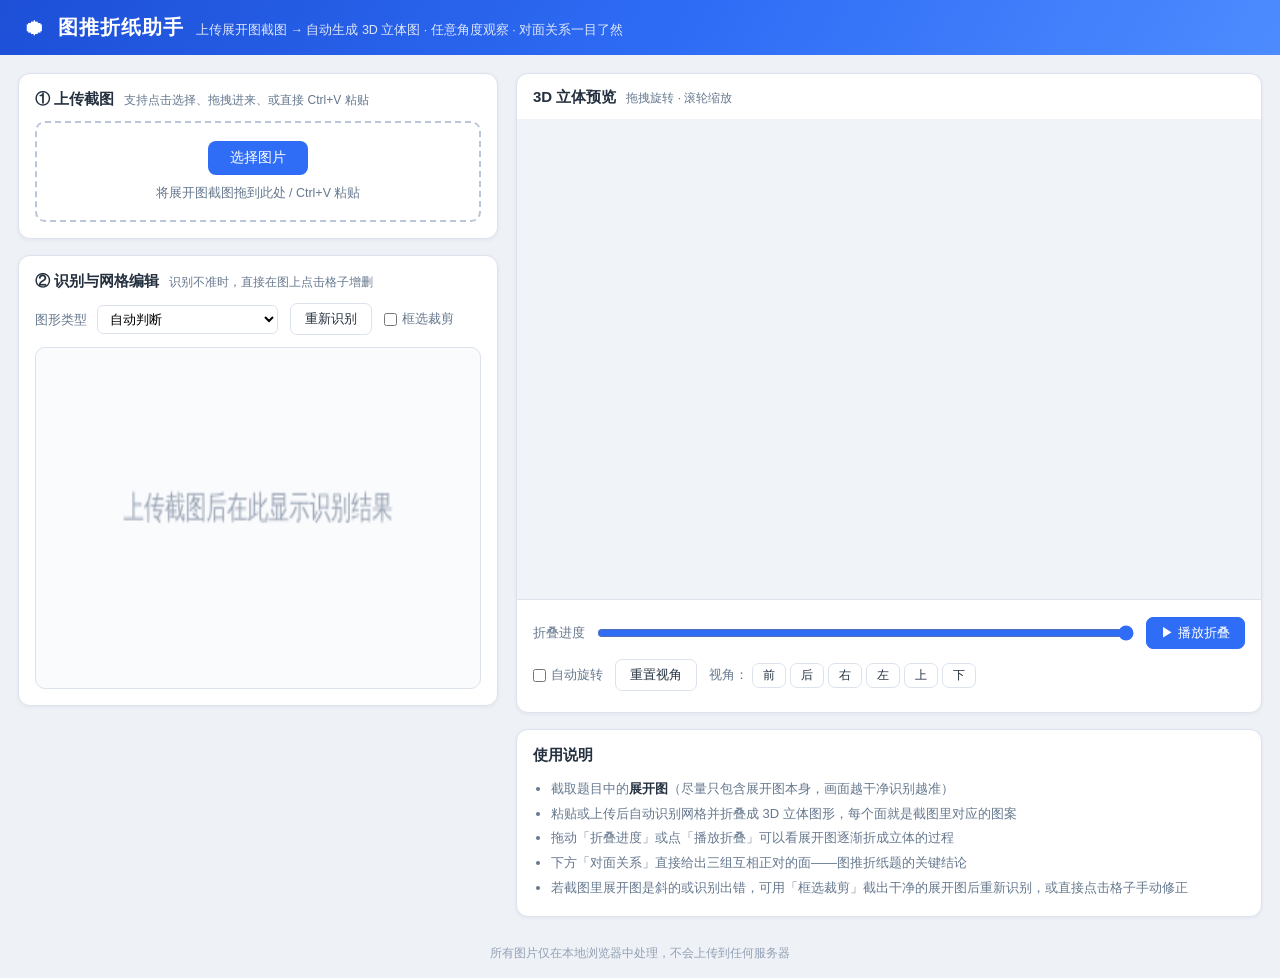
==== index.html @ 034c5618 "图推折纸助手：上传展开图截图自动生成可旋转的 3D 立体图" ====
<!DOCTYPE html>
<html lang="zh-CN">
<head>
  <meta charset="UTF-8">
  <meta name="viewport" content="width=device-width, initial-scale=1.0">
  <title>图推折纸助手 · 展开图立体预览</title>
  <link rel="stylesheet" href="css/style.css">
</head>
<body>
  <header class="topbar">
    <div class="brand">
      <span class="logo">⬢</span>
      <h1>图推折纸助手</h1>
      <span class="sub">上传展开图截图 → 自动生成 3D 立体图 · 任意角度观察 · 对面关系一目了然</span>
    </div>
  </header>

  <main class="layout">
    <!-- 左列：上传与网格编辑 -->
    <section class="col-left">
      <div class="card">
        <div class="card-title">① 上传截图
          <span class="tip">支持点击选择、拖拽进来、或直接 Ctrl+V 粘贴</span>
        </div>
        <div id="dropZone" class="drop-zone">
          <label class="upload-btn">
            选择图片
            <input type="file" id="fileInput" accept="image/*" hidden>
          </label>
          <div class="drop-hint">将展开图截图拖到此处 / Ctrl+V 粘贴</div>
        </div>
        <div id="detectMsg" class="detect-msg"></div>
      </div>

      <div class="card">
        <div class="card-title">② 识别与网格编辑
          <span class="tip">识别不准时，直接在图上点击格子增删</span>
        </div>
        <div class="toolbar">
          <label>图形类型
            <select id="modeSel">
              <option value="auto" selected>自动判断</option>
              <option value="square">正方体（四边形展开图）</option>
              <option value="tri">四面体（三角形展开图）</option>
            </select>
          </label>
          <button id="redetect" class="btn">重新识别</button>
          <label class="chk"><input type="checkbox" id="cropMode"> 框选裁剪</label>
          <button id="cropApply" class="btn warn" style="display:none">应用裁剪</button>
        </div>
        <div class="canvas-box">
          <canvas id="netCanvas"></canvas>
        </div>
      </div>

      <div class="card" id="infoPanel" style="display:none">
        <div class="card-title">③ 折叠结果分析</div>
        <div id="validMsg" class="valid-msg"></div>
        <div id="faceList" class="face-list"></div>
        <div id="oppositeBox" class="opposite-box"></div>
      </div>
    </section>

    <!-- 右列：3D 查看 -->
    <section class="col-right">
      <div class="card viewer-card">
        <div class="card-title">3D 立体预览
          <span class="tip">拖拽旋转 · 滚轮缩放</span>
        </div>
        <div class="viewer-box">
          <canvas id="view3d"></canvas>
        </div>
        <div class="controls">
          <div class="ctrl-row">
            <span class="ctrl-label">折叠进度</span>
            <input type="range" id="foldSlider" min="0" max="100" value="100">
            <button id="playBtn" class="btn primary">▶ 播放折叠</button>
          </div>
          <div class="ctrl-row">
            <label class="chk"><input type="checkbox" id="autoRotate"> 自动旋转</label>
            <button id="resetView" class="btn">重置视角</button>
            <span class="view-presets">
              视角：
              <button class="btn mini" data-view="0,1.5708">前</button>
              <button class="btn mini" data-view="3.1416,1.5708">后</button>
              <button class="btn mini" data-view="1.5708,1.5708">右</button>
              <button class="btn mini" data-view="-1.5708,1.5708">左</button>
              <button class="btn mini" data-view="0.65,0.25">上</button>
              <button class="btn mini" data-view="0.65,2.89">下</button>
            </span>
          </div>
        </div>
      </div>
      <div class="card help-card">
        <div class="card-title">使用说明</div>
        <ul class="help-list">
          <li>截取题目中的<b>展开图</b>（尽量只包含展开图本身，画面越干净识别越准）</li>
          <li>粘贴或上传后自动识别网格并折叠成 3D 立体图形，每个面就是截图里对应的图案</li>
          <li>拖动「折叠进度」或点「播放折叠」可以看展开图逐渐折成立体的过程</li>
          <li>下方「对面关系」直接给出三组互相正对的面——图推折纸题的关键结论</li>
          <li>若截图里展开图是斜的或识别出错，可用「框选裁剪」截出干净的展开图后重新识别，或直接点击格子手动修正</li>
        </ul>
      </div>
    </section>
  </main>

  <footer class="footer">所有图片仅在本地浏览器中处理，不会上传到任何服务器</footer>

  <script src="js/three.min.js"></script>
  <script src="js/mathx.js"></script>
  <script src="js/detect.js"></script>
  <script src="js/fold.js"></script>
  <script src="js/editor.js"></script>
  <script src="js/viewer3d.js"></script>
  <script src="js/app.js"></script>
</body>
</html>
---- css/style.css ----
* { box-sizing: border-box; margin: 0; padding: 0; }

:root {
  --primary: #2f6df6;
  --primary-dark: #1d4fd7;
  --bg: #eef1f6;
  --card: #ffffff;
  --border: #dde3ec;
  --text: #24303f;
  --text-light: #66788e;
  --ok: #0ca678;
  --bad: #e5484d;
}

body {
  font-family: "PingFang SC", "Microsoft YaHei", "Segoe UI", sans-serif;
  background: var(--bg);
  color: var(--text);
  min-height: 100vh;
  display: flex;
  flex-direction: column;
}

.topbar {
  background: linear-gradient(120deg, #1d4fd7, #2f6df6 55%, #4d8bff);
  color: #fff;
  padding: 14px 24px;
}
.brand { display: flex; align-items: baseline; gap: 12px; flex-wrap: wrap; }
.logo { font-size: 22px; }
.brand h1 { font-size: 20px; font-weight: 600; letter-spacing: 1px; }
.brand .sub { font-size: 12.5px; opacity: .85; }

.layout {
  flex: 1;
  display: grid;
  grid-template-columns: minmax(380px, 480px) minmax(420px, 1fr);
  gap: 18px;
  padding: 18px;
  align-items: start;
}
@media (max-width: 980px) { .layout { grid-template-columns: 1fr; } }

.card {
  background: var(--card);
  border: 1px solid var(--border);
  border-radius: 12px;
  padding: 16px;
  box-shadow: 0 1px 4px rgba(30, 50, 90, 0.06);
  & + .card { margin-top: 16px; }
}

.card-title {
  font-size: 15px;
  font-weight: 600;
  margin-bottom: 12px;
  display: flex;
  align-items: baseline;
  gap: 10px;
  flex-wrap: wrap;
}
.card-title .tip { font-size: 12px; color: var(--text-light); font-weight: 400; }

/* 上传区 */
.drop-zone {
  border: 2px dashed #b9c6da;
  border-radius: 10px;
  padding: 18px;
  text-align: center;
  transition: border-color .15s, background .15s;
}
.drop-zone.over { border-color: var(--primary); background: #f0f5ff; }
.upload-btn {
  display: inline-block;
  background: var(--primary);
  color: #fff;
  padding: 8px 22px;
  border-radius: 8px;
  cursor: pointer;
  font-size: 14px;
  transition: background .15s;
}
.upload-btn:hover { background: var(--primary-dark); }
.drop-hint { margin-top: 10px; font-size: 12.5px; color: var(--text-light); }

.detect-msg {
  margin-top: 10px;
  font-size: 13px;
  line-height: 1.6;
  color: var(--text-light);
  display: none;
}
.detect-msg:empty { display: none; }
.detect-msg:not(:empty) { display: block; }
.detect-msg.warn { color: #b45309; }

/* 工具栏 */
.toolbar {
  display: flex;
  align-items: center;
  gap: 12px;
  flex-wrap: wrap;
  margin-bottom: 12px;
  font-size: 13px;
}
.toolbar label { color: var(--text-light); }
.toolbar select {
  margin-left: 6px;
  padding: 5px 8px;
  border: 1px solid var(--border);
  border-radius: 6px;
  background: #fff;
  font-size: 13px;
}

.btn {
  border: 1px solid var(--border);
  background: #fff;
  color: var(--text);
  padding: 6px 14px;
  border-radius: 7px;
  font-size: 13px;
  cursor: pointer;
  transition: all .15s;
}
.btn:hover { border-color: var(--primary); color: var(--primary); }
.btn.primary { background: var(--primary); border-color: var(--primary); color: #fff; }
.btn.primary:hover { background: var(--primary-dark); }
.btn.warn { background: #fff3e3; border-color: #f0b46a; color: #b45309; }
.btn.mini { padding: 3px 10px; font-size: 12px; }

.chk { display: inline-flex; align-items: center; gap: 5px; cursor: pointer; color: var(--text-light); }

.canvas-box {
  border: 1px solid var(--border);
  border-radius: 10px;
  overflow: hidden;
  background: #fafbfd;
}
#netCanvas { display: block; width: 100%; height: 340px; }

/* 结果面板 */
.valid-msg { font-size: 13.5px; margin-bottom: 12px; font-weight: 600; }
.valid-msg.ok { color: var(--ok); }
.valid-msg.bad { color: var(--bad); }

.face-list { display: flex; flex-wrap: wrap; gap: 10px; margin-bottom: 6px; }
.face-item { text-align: center; }
.face-label { font-size: 12px; color: var(--text-light); margin-top: 3px; }
.face-label b { color: var(--text); }
.face-label .dir {
  display: inline-block;
  margin-left: 4px;
  padding: 0 6px;
  background: #eef3ff;
  color: var(--primary);
  border-radius: 4px;
  font-size: 11.5px;
}
.thumb {
  display: block;
  border-radius: 6px;
  background: #fff;
  image-rendering: auto;
}
.thumb.sm { border-radius: 5px; }

.opposite-box { margin-top: 10px; }
.opp-title { font-size: 12.5px; color: var(--text-light); margin-bottom: 8px; }
.opp-row {
  display: flex;
  align-items: center;
  gap: 10px;
  padding: 6px 10px;
  background: #f4f7fd;
  border-radius: 8px;
  margin-bottom: 6px;
}
.opp-row span:first-of-type { font-size: 16px; color: var(--primary); font-weight: 600; }
.opp-txt { font-size: 13px; color: var(--text); }

/* 3D 查看器 */
.viewer-card { padding: 0; overflow: hidden; }
.viewer-card .card-title { padding: 14px 16px 0; }
.viewer-box { position: relative; height: 480px; }
#view3d { display: block; width: 100%; height: 100%; }

.controls { padding: 12px 16px 16px; border-top: 1px solid var(--border); }
.ctrl-row {
  display: flex;
  align-items: center;
  gap: 12px;
  flex-wrap: wrap;
  padding: 5px 0;
  font-size: 13px;
}
.ctrl-label { color: var(--text-light); }
#foldSlider { flex: 1; min-width: 140px; accent-color: var(--primary); }
.view-presets { display: inline-flex; align-items: center; gap: 4px; color: var(--text-light); }

/* 帮助 */
.help-list { padding-left: 18px; font-size: 13px; color: var(--text-light); line-height: 1.9; }
.help-list b { color: var(--text); }

.footer {
  text-align: center;
  font-size: 12px;
  color: #93a1b5;
  padding: 10px 0 16px;
}
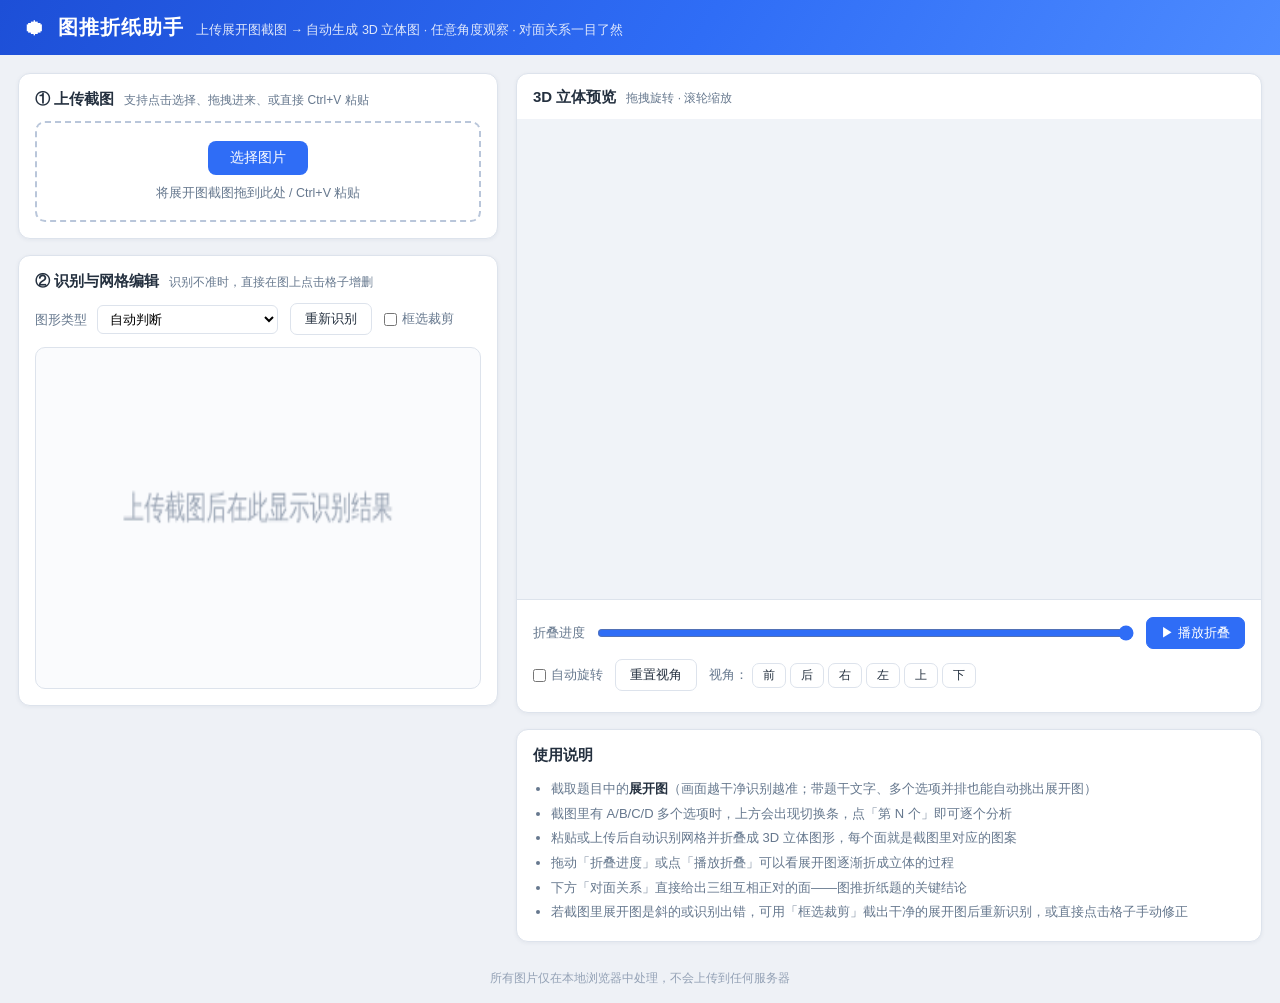
==== commit 74db826e: "识别大幅增强：一图多形切换、抗文字/噪点/虚线干扰，基准 144/144 - 暗连通域按空间邻近聚类，正确切分并排的多个选项，且不会被虚线/噪点切成碎块误判 - 目标图形区域裁剪隔离，其它图形的线条不" ====
--- a/index.html
+++ b/index.html
@@ -48,6 +48,7 @@
           <label class="chk"><input type="checkbox" id="cropMode"> 框选裁剪</label>
           <button id="cropApply" class="btn warn" style="display:none">应用裁剪</button>
         </div>
+        <div id="figPicker" class="fig-picker" style="display:none"></div>
         <div class="canvas-box">
           <canvas id="netCanvas"></canvas>
         </div>
@@ -94,7 +95,8 @@
       <div class="card help-card">
         <div class="card-title">使用说明</div>
         <ul class="help-list">
-          <li>截取题目中的<b>展开图</b>（尽量只包含展开图本身，画面越干净识别越准）</li>
+          <li>截取题目中的<b>展开图</b>（画面越干净识别越准；带题干文字、多个选项并排也能自动挑出展开图）</li>
+          <li>截图里有 A/B/C/D 多个选项时，上方会出现切换条，点「第 N 个」即可逐个分析</li>
           <li>粘贴或上传后自动识别网格并折叠成 3D 立体图形，每个面就是截图里对应的图案</li>
           <li>拖动「折叠进度」或点「播放折叠」可以看展开图逐渐折成立体的过程</li>
           <li>下方「对面关系」直接给出三组互相正对的面——图推折纸题的关键结论</li>
--- a/css/style.css
+++ b/css/style.css
@@ -130,6 +130,42 @@
 .btn.mini { padding: 3px 10px; font-size: 12px; }
 
 .chk { display: inline-flex; align-items: center; gap: 5px; cursor: pointer; color: var(--text-light); }
+
+/* 一图多形（选项 A/B/C/D）切换条 */
+.fig-picker {
+  display: flex;
+  align-items: center;
+  gap: 8px;
+  flex-wrap: wrap;
+  margin: -2px 0 10px;
+  padding: 8px 10px;
+  background: #f2f7ff;
+  border: 1px solid #d6e4ff;
+  border-radius: 8px;
+  font-size: 13px;
+}
+.fig-picker .fp-title { color: var(--text-light); }
+.fig-picker .fp-btn {
+  border: 1px solid var(--border);
+  background: #fff;
+  color: var(--text);
+  padding: 4px 12px;
+  border-radius: 6px;
+  font-size: 13px;
+  cursor: pointer;
+}
+.fig-picker .fp-btn:hover { border-color: var(--primary); color: var(--primary); }
+.fig-picker .fp-btn.on {
+  background: var(--primary);
+  border-color: var(--primary);
+  color: #fff;
+  font-weight: 600;
+}
+.fig-picker .fp-btn .bad {
+  font-size: 11px;
+  opacity: .75;
+  margin-left: 4px;
+}
 
 .canvas-box {
   border: 1px solid var(--border);
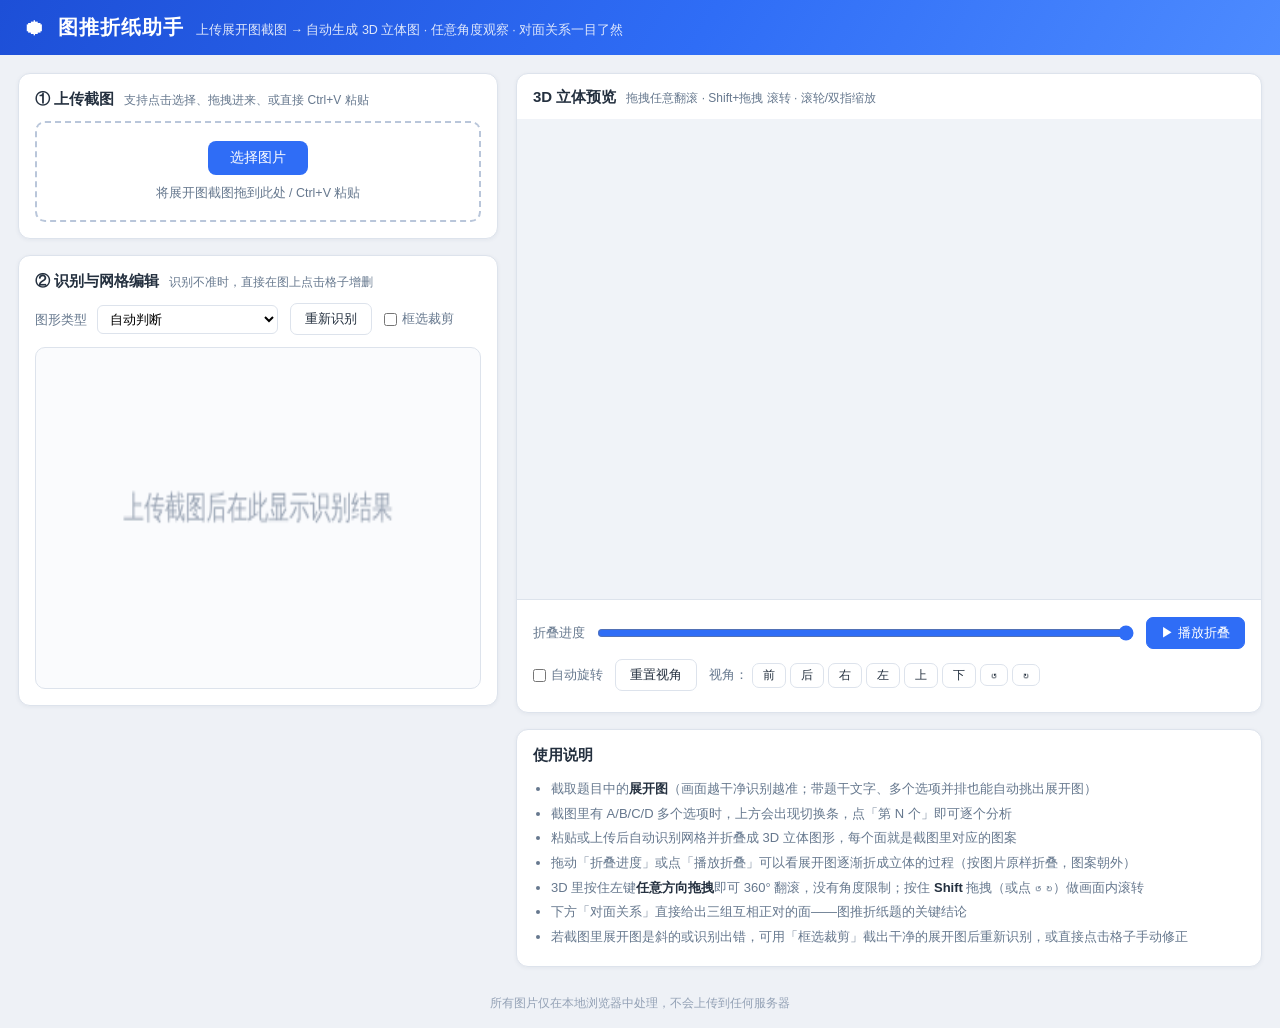
==== commit d95d86a8: "按图片原样折叠（去掉镜像）+ 3D 旋转改为无限制自由翻滚 折叠朝向： - 图像 y 向下 / 3D y 向上互为镜像，之前直接把图像坐标当 3D 坐标用，   导致展开图在 3D 里上下颠倒 —— " ====
--- a/index.html
+++ b/index.html
@@ -66,7 +66,7 @@
     <section class="col-right">
       <div class="card viewer-card">
         <div class="card-title">3D 立体预览
-          <span class="tip">拖拽旋转 · 滚轮缩放</span>
+          <span class="tip">拖拽任意翻滚 · Shift+拖拽 滚转 · 滚轮/双指缩放</span>
         </div>
         <div class="viewer-box">
           <canvas id="view3d"></canvas>
@@ -88,6 +88,8 @@
               <button class="btn mini" data-view="-1.5708,1.5708">左</button>
               <button class="btn mini" data-view="0.65,0.25">上</button>
               <button class="btn mini" data-view="0.65,2.89">下</button>
+              <button class="btn mini" id="rollLeft">↺</button>
+              <button class="btn mini" id="rollRight">↻</button>
             </span>
           </div>
         </div>
@@ -98,7 +100,8 @@
           <li>截取题目中的<b>展开图</b>（画面越干净识别越准；带题干文字、多个选项并排也能自动挑出展开图）</li>
           <li>截图里有 A/B/C/D 多个选项时，上方会出现切换条，点「第 N 个」即可逐个分析</li>
           <li>粘贴或上传后自动识别网格并折叠成 3D 立体图形，每个面就是截图里对应的图案</li>
-          <li>拖动「折叠进度」或点「播放折叠」可以看展开图逐渐折成立体的过程</li>
+          <li>拖动「折叠进度」或点「播放折叠」可以看展开图逐渐折成立体的过程（按图片原样折叠，图案朝外）</li>
+          <li>3D 里按住左键<b>任意方向拖拽</b>即可 360° 翻滚，没有角度限制；按住 <b>Shift</b> 拖拽（或点 ↺ ↻）做画面内滚转</li>
           <li>下方「对面关系」直接给出三组互相正对的面——图推折纸题的关键结论</li>
           <li>若截图里展开图是斜的或识别出错，可用「框选裁剪」截出干净的展开图后重新识别，或直接点击格子手动修正</li>
         </ul>
